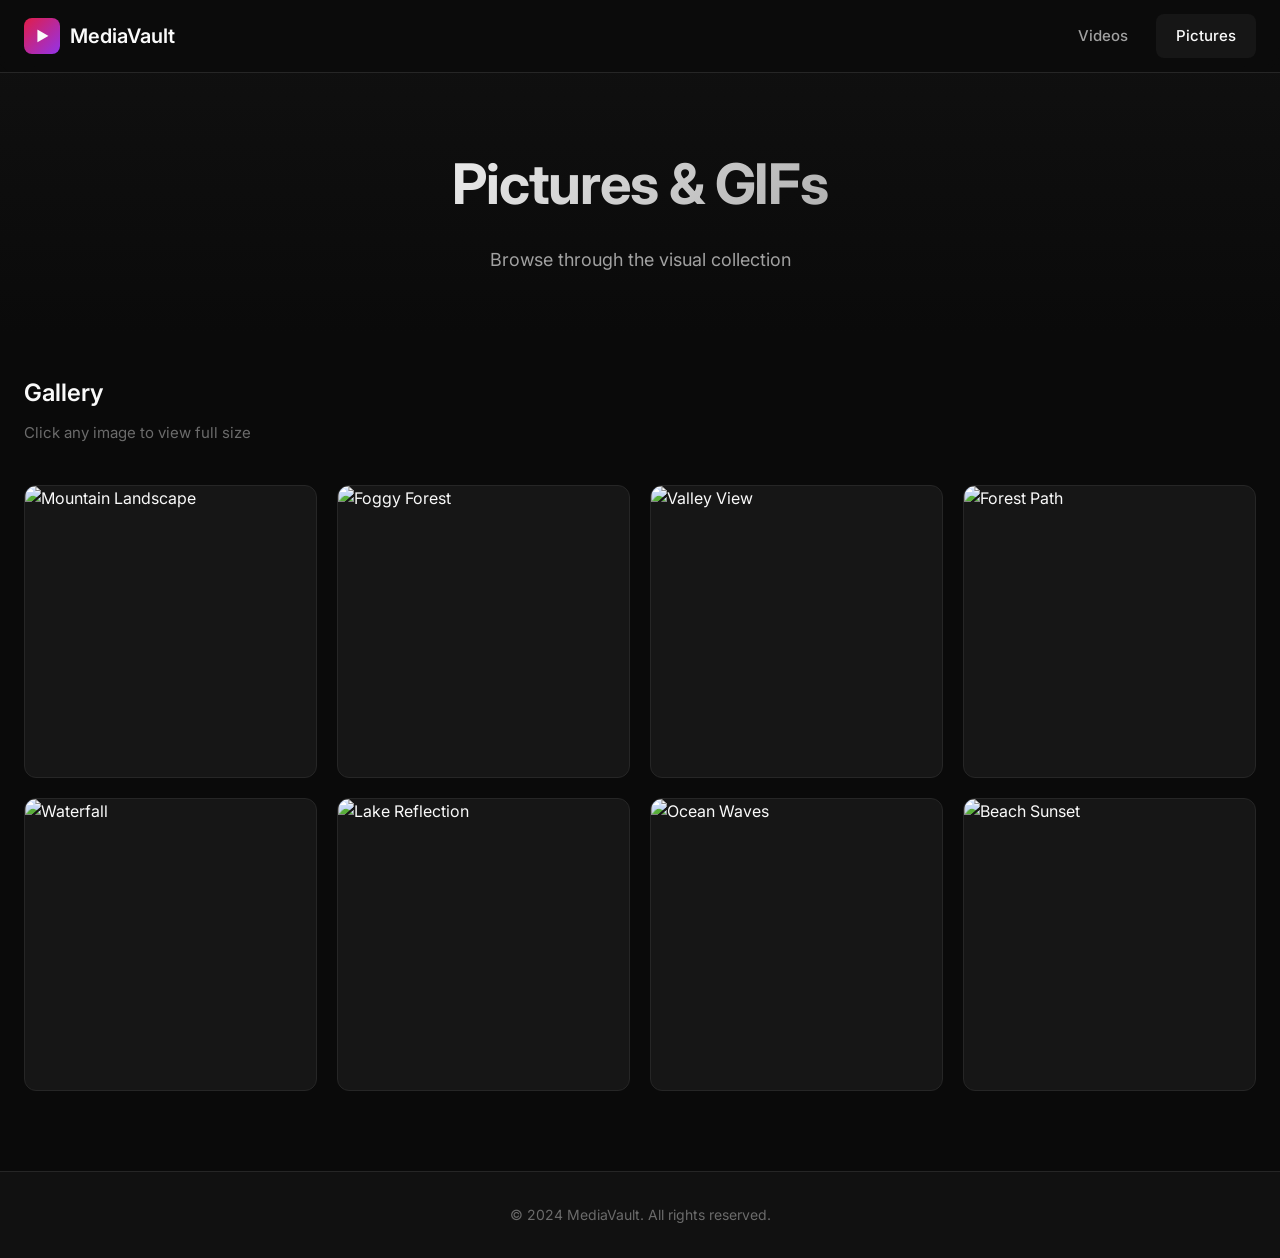
==== pages/Pictures.html @ 7b920258 "Add files via upload" ====
<!DOCTYPE html>
<html lang="en">
<head>
    <meta charset="UTF-8">
    <meta name="viewport" content="width=device-width, initial-scale=1.0">
    <title>MediaVault | Pictures & GIFs</title>
    <link rel="stylesheet" href="../styles.css">
    <link rel="preconnect" href="https://fonts.googleapis.com">
    <link rel="preconnect" href="https://fonts.gstatic.com" crossorigin>
    <link href="https://fonts.googleapis.com/css2?family=Inter:wght@300;400;500;600;700&display=swap" rel="stylesheet">
</head>
<body>
    <!-- Navigation -->
    <nav class="navbar">
        <div class="nav-container">
            <a href="../index.html" class="logo">
                <span class="logo-icon">▶</span>
                <span class="logo-text">MediaVault</span>
            </a>
            <div class="nav-links">
                <a href="../index.html" class="nav-link">Videos</a>
                <a href="Pictures.html" class="nav-link active">Pictures</a>
            </div>
        </div>
    </nav>

    <!-- Hero Section -->
    <header class="hero">
        <div class="hero-content">
            <h1 class="hero-title">Pictures & GIFs</h1>
            <p class="hero-subtitle">Browse through the visual collection</p>
        </div>
    </header>

    <!-- Main Content -->
    <main class="main-content">
        <div class="container">
            <div class="section-header">
                <h2 class="section-title">Gallery</h2>
                <p class="section-description">Click any image to view full size</p>
            </div>

            <!-- Picture Grid -->
            <div class="picture-grid" id="pictureGrid">
                <!-- Cards will be populated by JavaScript -->
            </div>
        </div>
    </main>

    <!-- Lightbox -->
    <div class="lightbox" id="lightbox" onclick="closeLightbox()">
        <div class="lightbox-content" onclick="event.stopPropagation()">
            <button class="lightbox-close" onclick="closeLightbox()">&times;</button>
            <img src="" alt="" id="lightboxImg">
            <p class="lightbox-title" id="lightboxTitle"></p>
        </div>
    </div>

    <!-- Footer -->
    <footer class="footer">
        <div class="container">
            <p class="footer-text">&copy; 2024 MediaVault. All rights reserved.</p>
        </div>
    </footer>

    <script src="../scripts.js"></script>
</body>
</html>
---- styles.css ----
/* ========================================
   CSS Variables & Theme
   ======================================== */
:root {
    --bg-primary: #0a0a0a;
    --bg-secondary: #111111;
    --bg-card: #161616;
    --bg-card-hover: #1a1a1a;
    --text-primary: #fafafa;
    --text-secondary: #a1a1a1;
    --text-muted: #6b6b6b;
    --accent: #e11d48;
    --accent-hover: #f43f5e;
    --border: #262626;
    --border-hover: #404040;
    --gradient-start: #e11d48;
    --gradient-end: #9333ea;
    --shadow: rgba(0, 0, 0, 0.5);
    --radius: 12px;
    --radius-lg: 16px;
    --transition: all 0.3s cubic-bezier(0.4, 0, 0.2, 1);
}

/* ========================================
   Reset & Base Styles
   ======================================== */
*, *::before, *::after {
    margin: 0;
    padding: 0;
    box-sizing: border-box;
}

html {
    scroll-behavior: smooth;
}

body {
    font-family: 'Inter', -apple-system, BlinkMacSystemFont, sans-serif;
    background-color: var(--bg-primary);
    color: var(--text-primary);
    line-height: 1.6;
    min-height: 100vh;
    -webkit-font-smoothing: antialiased;
    -moz-osx-font-smoothing: grayscale;
}

a {
    text-decoration: none;
    color: inherit;
}

img {
    max-width: 100%;
    height: auto;
    display: block;
}

/* ========================================
   Container
   ======================================== */
.container {
    max-width: 1280px;
    margin: 0 auto;
    padding: 0 24px;
}

/* ========================================
   Navigation
   ======================================== */
.navbar {
    position: fixed;
    top: 0;
    left: 0;
    right: 0;
    z-index: 100;
    background: rgba(10, 10, 10, 0.8);
    backdrop-filter: blur(20px);
    border-bottom: 1px solid var(--border);
}

.nav-container {
    max-width: 1280px;
    margin: 0 auto;
    padding: 0 24px;
    height: 72px;
    display: flex;
    align-items: center;
    justify-content: space-between;
}

.logo {
    display: flex;
    align-items: center;
    gap: 10px;
    font-weight: 600;
    font-size: 1.25rem;
    transition: var(--transition);
}

.logo:hover {
    opacity: 0.8;
}

.logo-icon {
    display: flex;
    align-items: center;
    justify-content: center;
    width: 36px;
    height: 36px;
    background: linear-gradient(135deg, var(--gradient-start), var(--gradient-end));
    border-radius: 8px;
    font-size: 0.875rem;
}

.logo-text {
    color: var(--text-primary);
}

.nav-links {
    display: flex;
    gap: 8px;
}

.nav-link {
    padding: 10px 20px;
    border-radius: 8px;
    font-size: 0.9375rem;
    font-weight: 500;
    color: var(--text-secondary);
    transition: var(--transition);
}

.nav-link:hover {
    color: var(--text-primary);
    background: var(--bg-card);
}

.nav-link.active {
    color: var(--text-primary);
    background: var(--bg-card);
}

/* ========================================
   Hero Section
   ======================================== */
.hero {
    padding: 140px 24px 60px;
    text-align: center;
    background: linear-gradient(180deg, var(--bg-secondary) 0%, var(--bg-primary) 100%);
}

.hero-content {
    max-width: 600px;
    margin: 0 auto;
}

.hero-title {
    font-size: clamp(2rem, 5vw, 3.5rem);
    font-weight: 700;
    letter-spacing: -0.02em;
    margin-bottom: 16px;
    background: linear-gradient(135deg, var(--text-primary) 0%, var(--text-secondary) 100%);
    -webkit-background-clip: text;
    -webkit-text-fill-color: transparent;
    background-clip: text;
}

.hero-subtitle {
    font-size: 1.125rem;
    color: var(--text-secondary);
    font-weight: 400;
}

/* ========================================
   Main Content
   ======================================== */
.main-content {
    padding: 40px 0 80px;
}

.section-header {
    margin-bottom: 40px;
}

.section-title {
    font-size: 1.5rem;
    font-weight: 600;
    margin-bottom: 8px;
    color: var(--text-primary);
}

.section-description {
    color: var(--text-muted);
    font-size: 0.9375rem;
}

/* ========================================
   Video Grid
   ======================================== */
.video-grid {
    display: grid;
    grid-template-columns: repeat(auto-fill, minmax(320px, 1fr));
    gap: 24px;
}

/* ========================================
   Video Card
   ======================================== */
.video-card {
    background: var(--bg-card);
    border-radius: var(--radius-lg);
    overflow: hidden;
    border: 1px solid var(--border);
    transition: var(--transition);
    cursor: pointer;
}

.video-card:hover {
    transform: translateY(-4px);
    border-color: var(--border-hover);
    box-shadow: 0 20px 40px var(--shadow);
}

.video-card:hover .card-thumbnail img {
    transform: scale(1.05);
}

.video-card:hover .play-icon {
    opacity: 1;
    transform: translate(-50%, -50%) scale(1);
}

.card-thumbnail {
    position: relative;
    aspect-ratio: 16 / 9;
    overflow: hidden;
    background: var(--bg-secondary);
}

.card-thumbnail img {
    width: 100%;
    height: 100%;
    object-fit: cover;
    transition: var(--transition);
}

.play-icon {
    position: absolute;
    top: 50%;
    left: 50%;
    transform: translate(-50%, -50%) scale(0.8);
    width: 64px;
    height: 64px;
    background: rgba(225, 29, 72, 0.9);
    border-radius: 50%;
    display: flex;
    align-items: center;
    justify-content: center;
    opacity: 0;
    transition: var(--transition);
    backdrop-filter: blur(4px);
}

.play-icon::after {
    content: '';
    width: 0;
    height: 0;
    border-style: solid;
    border-width: 10px 0 10px 16px;
    border-color: transparent transparent transparent white;
    margin-left: 4px;
}

.card-content {
    padding: 20px;
}

.card-title {
    font-size: 1.0625rem;
    font-weight: 600;
    margin-bottom: 8px;
    color: var(--text-primary);
    display: -webkit-box;
    -webkit-line-clamp: 2;
    -webkit-box-orient: vertical;
    overflow: hidden;
}

.card-description {
    font-size: 0.875rem;
    color: var(--text-secondary);
    display: -webkit-box;
    -webkit-line-clamp: 2;
    -webkit-box-orient: vertical;
    overflow: hidden;
    line-height: 1.5;
}

/* ========================================
   Picture Grid (Pictures Page)
   ======================================== */
.picture-grid {
    display: grid;
    grid-template-columns: repeat(auto-fill, minmax(280px, 1fr));
    gap: 20px;
}

.picture-card {
    position: relative;
    background: var(--bg-card);
    border-radius: var(--radius);
    overflow: hidden;
    border: 1px solid var(--border);
    transition: var(--transition);
}

.picture-card:hover {
    transform: scale(1.02);
    border-color: var(--border-hover);
    box-shadow: 0 16px 32px var(--shadow);
}

.picture-card:hover .picture-overlay {
    opacity: 1;
}

.picture-wrapper {
    position: relative;
    aspect-ratio: 1;
    overflow: hidden;
}

.picture-wrapper img {
    width: 100%;
    height: 100%;
    object-fit: cover;
    transition: var(--transition);
}

.picture-card:hover .picture-wrapper img {
    transform: scale(1.05);
}

.picture-overlay {
    position: absolute;
    inset: 0;
    background: linear-gradient(to top, rgba(0, 0, 0, 0.8) 0%, transparent 50%);
    opacity: 0;
    transition: var(--transition);
    display: flex;
    align-items: flex-end;
    padding: 20px;
}

.picture-title {
    font-size: 0.9375rem;
    font-weight: 500;
    color: var(--text-primary);
}

/* Lightbox */
.lightbox {
    position: fixed;
    inset: 0;
    z-index: 1000;
    background: rgba(0, 0, 0, 0.95);
    display: flex;
    align-items: center;
    justify-content: center;
    opacity: 0;
    visibility: hidden;
    transition: var(--transition);
    backdrop-filter: blur(20px);
}

.lightbox.active {
    opacity: 1;
    visibility: visible;
}

.lightbox-content {
    position: relative;
    max-width: 90vw;
    max-height: 90vh;
}

.lightbox-content img {
    max-width: 100%;
    max-height: 90vh;
    border-radius: var(--radius);
    box-shadow: 0 32px 64px var(--shadow);
}

.lightbox-close {
    position: absolute;
    top: -48px;
    right: 0;
    width: 40px;
    height: 40px;
    background: var(--bg-card);
    border: 1px solid var(--border);
    border-radius: 50%;
    color: var(--text-primary);
    font-size: 1.5rem;
    cursor: pointer;
    display: flex;
    align-items: center;
    justify-content: center;
    transition: var(--transition);
}

.lightbox-close:hover {
    background: var(--accent);
    border-color: var(--accent);
}

.lightbox-title {
    position: absolute;
    bottom: -48px;
    left: 0;
    right: 0;
    text-align: center;
    color: var(--text-primary);
    font-size: 1rem;
    font-weight: 500;
}

/* ========================================
   Footer
   ======================================== */
.footer {
    padding: 32px 0;
    border-top: 1px solid var(--border);
    background: var(--bg-secondary);
}

.footer-text {
    text-align: center;
    color: var(--text-muted);
    font-size: 0.875rem;
}

/* ========================================
   Empty State
   ======================================== */
.empty-state {
    text-align: center;
    padding: 80px 24px;
    color: var(--text-muted);
}

.empty-state-icon {
    font-size: 4rem;
    margin-bottom: 16px;
    opacity: 0.5;
}

.empty-state-text {
    font-size: 1.125rem;
}

/* ========================================
   Detail Modal
   ======================================== */
.detail-modal {
    position: fixed;
    inset: 0;
    z-index: 1000;
    background: rgba(0, 0, 0, 0.9);
    display: flex;
    align-items: center;
    justify-content: center;
    opacity: 0;
    visibility: hidden;
    transition: var(--transition);
    backdrop-filter: blur(20px);
    padding: 24px;
}

.detail-modal.active {
    opacity: 1;
    visibility: visible;
}

.detail-modal-content {
    position: relative;
    background: var(--bg-card);
    border-radius: var(--radius-lg);
    border: 1px solid var(--border);
    max-width: 900px;
    width: 100%;
    max-height: 90vh;
    overflow: hidden;
    box-shadow: 0 32px 64px rgba(0, 0, 0, 0.5);
}

.detail-modal-close {
    position: absolute;
    top: 16px;
    right: 16px;
    z-index: 10;
    width: 40px;
    height: 40px;
    background: rgba(0, 0, 0, 0.6);
    border: 1px solid var(--border);
    border-radius: 50%;
    color: var(--text-primary);
    font-size: 1.5rem;
    cursor: pointer;
    display: flex;
    align-items: center;
    justify-content: center;
    transition: var(--transition);
}

.detail-modal-close:hover {
    background: var(--accent);
    border-color: var(--accent);
}

.detail-modal-inner {
    display: flex;
    flex-direction: row;
}

.detail-modal-info {
    flex: 1;
    padding: 40px;
    display: flex;
    flex-direction: column;
    justify-content: center;
    order: 1;
}

.detail-modal-media {
    flex: 1.2;
    order: 2;
}

.detail-modal-badge {
    display: inline-block;
    padding: 6px 14px;
    background: linear-gradient(135deg, var(--gradient-start), var(--gradient-end));
    border-radius: 20px;
    font-size: 0.75rem;
    font-weight: 600;
    text-transform: uppercase;
    letter-spacing: 0.05em;
    color: white;
    margin-bottom: 20px;
    width: fit-content;
}

.detail-modal-title {
    font-size: 1.75rem;
    font-weight: 700;
    color: var(--text-primary);
    margin-bottom: 16px;
    line-height: 1.3;
}

.detail-modal-description {
    font-size: 1rem;
    color: var(--text-secondary);
    line-height: 1.6;
    margin-bottom: 32px;
}

.detail-modal-link {
    display: inline-flex;
    align-items: center;
    gap: 10px;
    padding: 14px 28px;
    background: var(--accent);
    color: white;
    border-radius: 8px;
    font-weight: 600;
    font-size: 0.9375rem;
    transition: var(--transition);
    width: fit-content;
}

.detail-modal-link:hover {
    background: var(--accent-hover);
    transform: translateY(-2px);
    box-shadow: 0 8px 24px rgba(225, 29, 72, 0.3);
}

.detail-modal-link svg {
    flex-shrink: 0;
}

.detail-modal-image-wrapper {
    position: relative;
    width: 100%;
    height: 100%;
    min-height: 400px;
    overflow: hidden;
}

.detail-modal-image-wrapper img {
    width: 100%;
    height: 100%;
    object-fit: cover;
}

.detail-modal-image-clickable {
    cursor: pointer;
}

.detail-modal-play-overlay,
.detail-modal-zoom-overlay {
    position: absolute;
    inset: 0;
    background: rgba(0, 0, 0, 0.3);
    display: flex;
    align-items: center;
    justify-content: center;
    opacity: 0;
    transition: var(--transition);
}

.detail-modal-image-wrapper:hover .detail-modal-play-overlay,
.detail-modal-image-wrapper:hover .detail-modal-zoom-overlay {
    opacity: 1;
}

.detail-modal-play-icon {
    width: 80px;
    height: 80px;
    background: rgba(225, 29, 72, 0.9);
    border-radius: 50%;
    display: flex;
    align-items: center;
    justify-content: center;
    backdrop-filter: blur(4px);
}

.detail-modal-play-icon::after {
    content: '';
    width: 0;
    height: 0;
    border-style: solid;
    border-width: 14px 0 14px 22px;
    border-color: transparent transparent transparent white;
    margin-left: 6px;
}

.detail-modal-zoom-overlay svg {
    color: white;
    filter: drop-shadow(0 2px 8px rgba(0, 0, 0, 0.3));
}

/* ========================================
   Responsive Design
   ======================================== */

/* Large Desktops (1440px+) */
@media (min-width: 1440px) {
    .container {
        max-width: 1400px;
    }
    
    .video-grid {
        grid-template-columns: repeat(4, 1fr);
    }
    
    .picture-grid {
        grid-template-columns: repeat(5, 1fr);
    }
}

/* Laptops / Desktops (1024px - 1439px) */
@media (max-width: 1439px) and (min-width: 1024px) {
    .video-grid {
        grid-template-columns: repeat(3, 1fr);
    }
    
    .picture-grid {
        grid-template-columns: repeat(4, 1fr);
    }
}

/* Tablets Landscape (768px - 1023px) */
@media (max-width: 1023px) and (min-width: 768px) {
    .container {
        padding: 0 20px;
    }
    
    .nav-container {
        padding: 0 20px;
    }
    
    .video-grid {
        grid-template-columns: repeat(2, 1fr);
        gap: 20px;
    }
    
    .picture-grid {
        grid-template-columns: repeat(3, 1fr);
        gap: 16px;
    }
    
    .hero {
        padding: 130px 20px 50px;
    }
    
    .hero-title {
        font-size: 2.25rem;
    }
    
    .section-title {
        font-size: 1.375rem;
    }
    
    /* Detail Modal Tablet */
    .detail-modal-inner {
        flex-direction: column-reverse;
    }
    
    .detail-modal-info {
        padding: 32px;
    }
    
    .detail-modal-media {
        flex: none;
    }
    
    .detail-modal-image-wrapper {
        min-height: 280px;
    }
    
    .detail-modal-title {
        font-size: 1.5rem;
    }
}

/* Tablets Portrait (600px - 767px) */
@media (max-width: 767px) and (min-width: 600px) {
    .container {
        padding: 0 16px;
    }
    
    .nav-container {
        height: 64px;
        padding: 0 16px;
    }
    
    .logo-icon {
        width: 32px;
        height: 32px;
    }
    
    .nav-link {
        padding: 8px 16px;
        font-size: 0.875rem;
    }
    
    .hero {
        padding: 120px 16px 40px;
    }
    
    .hero-title {
        font-size: 2rem;
    }
    
    .hero-subtitle {
        font-size: 1rem;
    }
    
    .main-content {
        padding: 32px 0 60px;
    }
    
    .section-header {
        margin-bottom: 32px;
    }
    
    .section-title {
        font-size: 1.25rem;
    }
    
    .video-grid {
        grid-template-columns: repeat(2, 1fr);
        gap: 16px;
    }
    
    .picture-grid {
        grid-template-columns: repeat(2, 1fr);
        gap: 12px;
    }
    
    .card-content {
        padding: 16px;
    }
    
    .card-title {
        font-size: 1rem;
    }
    
    .play-icon {
        width: 56px;
        height: 56px;
    }
    
    /* Detail Modal Tablet Portrait */
    .detail-modal {
        padding: 16px;
    }
    
    .detail-modal-inner {
        flex-direction: column-reverse;
    }
    
    .detail-modal-content {
        max-height: 85vh;
        overflow-y: auto;
    }
    
    .detail-modal-info {
        padding: 28px;
    }
    
    .detail-modal-media {
        flex: none;
    }
    
    .detail-modal-image-wrapper {
        min-height: 240px;
    }
    
    .detail-modal-title {
        font-size: 1.375rem;
    }
    
    .detail-modal-description {
        margin-bottom: 24px;
    }
}

/* Large Phones (480px - 599px) */
@media (max-width: 599px) and (min-width: 480px) {
    .container {
        padding: 0 16px;
    }
    
    .nav-container {
        height: 60px;
        padding: 0 16px;
    }
    
    .logo-icon {
        width: 32px;
        height: 32px;
        font-size: 0.75rem;
    }
    
    .logo-text {
        font-size: 1.125rem;
    }
    
    .nav-link {
        padding: 8px 14px;
        font-size: 0.8125rem;
    }
    
    .hero {
        padding: 110px 16px 32px;
    }
    
    .hero-title {
        font-size: 1.75rem;
        line-height: 1.2;
    }
    
    .hero-subtitle {
        font-size: 0.9375rem;
    }
    
    .main-content {
        padding: 24px 0 48px;
    }
    
    .section-header {
        margin-bottom: 24px;
    }
    
    .section-title {
        font-size: 1.125rem;
    }
    
    .section-description {
        font-size: 0.875rem;
    }
    
    .video-grid {
        grid-template-columns: 1fr;
        gap: 16px;
    }
    
    .picture-grid {
        grid-template-columns: repeat(2, 1fr);
        gap: 12px;
    }
    
    .card-content {
        padding: 14px;
    }
    
    .card-title {
        font-size: 0.9375rem;
        margin-bottom: 6px;
    }
    
    .card-description {
        font-size: 0.8125rem;
    }
    
    .play-icon {
        width: 52px;
        height: 52px;
    }
    
    .picture-overlay {
        padding: 16px;
    }
    
    .picture-title {
        font-size: 0.875rem;
    }
    
    .footer {
        padding: 24px 0;
    }
    
    .footer-text {
        font-size: 0.8125rem;
    }
    
    /* Detail Modal Large Phone */
    .detail-modal {
        padding: 12px;
    }
    
    .detail-modal-inner {
        flex-direction: column-reverse;
    }
    
    .detail-modal-content {
        max-height: 90vh;
        overflow-y: auto;
    }
    
    .detail-modal-info {
        padding: 24px;
    }
    
    .detail-modal-media {
        flex: none;
    }
    
    .detail-modal-image-wrapper {
        min-height: 220px;
    }
    
    .detail-modal-title {
        font-size: 1.25rem;
    }
    
    .detail-modal-description {
        font-size: 0.9375rem;
        margin-bottom: 20px;
    }
    
    .detail-modal-link {
        padding: 12px 24px;
        font-size: 0.875rem;
    }
    
    .detail-modal-play-icon {
        width: 64px;
        height: 64px;
    }
}

/* Small Phones (320px - 479px) */
@media (max-width: 479px) {
    .container {
        padding: 0 12px;
    }
    
    .nav-container {
        height: 56px;
        padding: 0 12px;
    }
    
    .logo-icon {
        width: 28px;
        height: 28px;
        font-size: 0.625rem;
        border-radius: 6px;
    }
    
    .logo-text {
        display: none;
    }
    
    .nav-links {
        gap: 4px;
    }
    
    .nav-link {
        padding: 6px 12px;
        font-size: 0.8125rem;
        border-radius: 6px;
    }
    
    .hero {
        padding: 100px 12px 28px;
    }
    
    .hero-title {
        font-size: 1.5rem;
        line-height: 1.2;
        margin-bottom: 12px;
    }
    
    .hero-subtitle {
        font-size: 0.875rem;
    }
    
    .main-content {
        padding: 20px 0 40px;
    }
    
    .section-header {
        margin-bottom: 20px;
    }
    
    .section-title {
        font-size: 1.0625rem;
    }
    
    .section-description {
        font-size: 0.8125rem;
    }
    
    .video-grid {
        grid-template-columns: 1fr;
        gap: 14px;
    }
    
    .video-card {
        border-radius: var(--radius);
    }
    
    .picture-grid {
        grid-template-columns: repeat(2, 1fr);
        gap: 10px;
    }
    
    .picture-card {
        border-radius: 10px;
    }
    
    .card-content {
        padding: 12px;
    }
    
    .card-title {
        font-size: 0.875rem;
        margin-bottom: 4px;
        -webkit-line-clamp: 1;
    }
    
    .card-description {
        font-size: 0.75rem;
        -webkit-line-clamp: 2;
    }
    
    .play-icon {
        width: 48px;
        height: 48px;
    }
    
    .play-icon::after {
        border-width: 8px 0 8px 12px;
        margin-left: 3px;
    }
    
    .picture-overlay {
        padding: 12px;
    }
    
    .picture-title {
        font-size: 0.8125rem;
    }
    
    .footer {
        padding: 20px 0;
    }
    
    .footer-text {
        font-size: 0.75rem;
    }
    
    /* Lightbox adjustments */
    .lightbox-content {
        max-width: 95vw;
        padding: 0 8px;
    }
    
    .lightbox-close {
        top: -40px;
        width: 36px;
        height: 36px;
        font-size: 1.25rem;
    }
    
    .lightbox-title {
        bottom: -40px;
        font-size: 0.875rem;
        padding: 0 12px;
    }
    
    /* Detail Modal Small Phone */
    .detail-modal {
        padding: 8px;
    }
    
    .detail-modal-inner {
        flex-direction: column-reverse;
    }
    
    .detail-modal-content {
        max-height: 92vh;
        overflow-y: auto;
        border-radius: var(--radius);
    }
    
    .detail-modal-close {
        top: 12px;
        right: 12px;
        width: 36px;
        height: 36px;
        font-size: 1.25rem;
    }
    
    .detail-modal-info {
        padding: 20px;
    }
    
    .detail-modal-media {
        flex: none;
    }
    
    .detail-modal-image-wrapper {
        min-height: 180px;
    }
    
    .detail-modal-badge {
        padding: 5px 12px;
        font-size: 0.6875rem;
        margin-bottom: 16px;
    }
    
    .detail-modal-title {
        font-size: 1.125rem;
        margin-bottom: 12px;
    }
    
    .detail-modal-description {
        font-size: 0.875rem;
        margin-bottom: 20px;
    }
    
    .detail-modal-link {
        padding: 12px 20px;
        font-size: 0.8125rem;
        width: 100%;
        justify-content: center;
    }
    
    .detail-modal-play-icon {
        width: 56px;
        height: 56px;
    }
    
    .detail-modal-play-icon::after {
        border-width: 10px 0 10px 16px;
        margin-left: 4px;
    }
}

/* Extra Small Phones (under 320px) */
@media (max-width: 319px) {
    .container {
        padding: 0 8px;
    }
    
    .nav-container {
        padding: 0 8px;
    }
    
    .nav-link {
        padding: 6px 10px;
        font-size: 0.75rem;
    }
    
    .hero {
        padding: 90px 8px 24px;
    }
    
    .hero-title {
        font-size: 1.25rem;
    }
    
    .hero-subtitle {
        font-size: 0.8125rem;
    }
    
    .picture-grid {
        grid-template-columns: 1fr;
        gap: 12px;
    }
    
    .picture-wrapper {
        aspect-ratio: 4 / 3;
    }
}

/* Touch Device Optimizations */
@media (hover: none) and (pointer: coarse) {
    .video-card:hover {
        transform: none;
    }
    
    .picture-card:hover {
        transform: none;
    }
    
    .play-icon {
        opacity: 1;
        transform: translate(-50%, -50%) scale(1);
        background: rgba(225, 29, 72, 0.85);
    }
    
    .picture-overlay {
        opacity: 1;
        background: linear-gradient(to top, rgba(0, 0, 0, 0.7) 0%, transparent 60%);
    }
    
    .nav-link:hover {
        background: transparent;
    }
    
    .nav-link:active {
        background: var(--bg-card);
    }
}

/* Landscape Mode for Phones */
@media (max-height: 500px) and (orientation: landscape) {
    .hero {
        padding: 80px 24px 20px;
    }
    
    .hero-title {
        font-size: 1.5rem;
        margin-bottom: 8px;
    }
    
    .hero-subtitle {
        font-size: 0.875rem;
    }
    
    .main-content {
        padding: 16px 0 32px;
    }
    
    .section-header {
        margin-bottom: 16px;
    }
    
    .video-grid {
        grid-template-columns: repeat(2, 1fr);
        gap: 12px;
    }
    
    .picture-grid {
        grid-template-columns: repeat(3, 1fr);
        gap: 10px;
    }
    
    .lightbox-content {
        max-height: 85vh;
    }
    
    .lightbox-content img {
        max-height: 80vh;
    }
}

/* High DPI / Retina Displays */
@media (-webkit-min-device-pixel-ratio: 2), (min-resolution: 192dpi) {
    .logo-icon,
    .play-icon {
        -webkit-font-smoothing: antialiased;
    }
}

/* Reduced Motion for Accessibility */
@media (prefers-reduced-motion: reduce) {
    *,
    *::before,
    *::after {
        animation-duration: 0.01ms !important;
        animation-iteration-count: 1 !important;
        transition-duration: 0.01ms !important;
    }
    
    html {
        scroll-behavior: auto;
    }
}

/* ========================================
   Animations
   ======================================== */
@keyframes fadeInUp {
    from {
        opacity: 0;
        transform: translateY(20px);
    }
    to {
        opacity: 1;
        transform: translateY(0);
    }
}

.video-card, .picture-card {
    animation: fadeInUp 0.5s ease forwards;
}

.video-card:nth-child(1), .picture-card:nth-child(1) { animation-delay: 0.05s; }
.video-card:nth-child(2), .picture-card:nth-child(2) { animation-delay: 0.1s; }
.video-card:nth-child(3), .picture-card:nth-child(3) { animation-delay: 0.15s; }
.video-card:nth-child(4), .picture-card:nth-child(4) { animation-delay: 0.2s; }
.video-card:nth-child(5), .picture-card:nth-child(5) { animation-delay: 0.25s; }
.video-card:nth-child(6), .picture-card:nth-child(6) { animation-delay: 0.3s; }
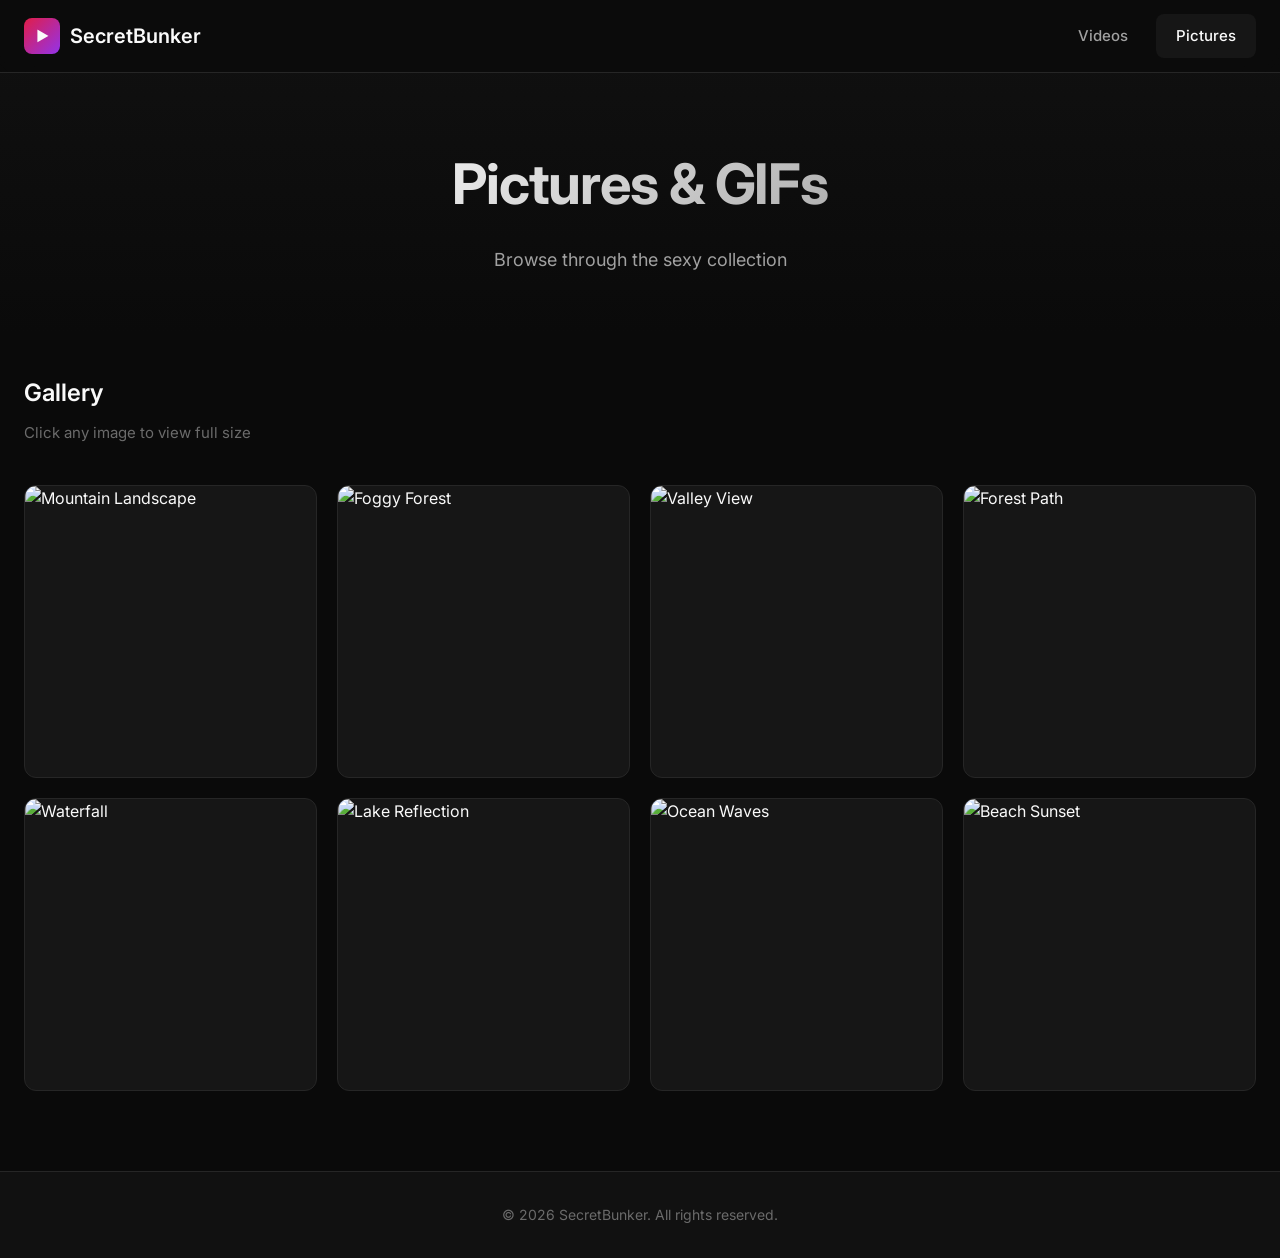
==== commit 8b64460e: "Update Pictures.html" ====
--- a/pages/Pictures.html
+++ b/pages/Pictures.html
@@ -3,7 +3,7 @@
 <head>
     <meta charset="UTF-8">
     <meta name="viewport" content="width=device-width, initial-scale=1.0">
-    <title>MediaVault | Pictures & GIFs</title>
+    <title>Secret Bunker | Pictures & GIFs</title>
     <link rel="stylesheet" href="../styles.css">
     <link rel="preconnect" href="https://fonts.googleapis.com">
     <link rel="preconnect" href="https://fonts.gstatic.com" crossorigin>
@@ -15,7 +15,7 @@
         <div class="nav-container">
             <a href="../index.html" class="logo">
                 <span class="logo-icon">▶</span>
-                <span class="logo-text">MediaVault</span>
+                <span class="logo-text">SecretBunker</span>
             </a>
             <div class="nav-links">
                 <a href="../index.html" class="nav-link">Videos</a>
@@ -28,7 +28,7 @@
     <header class="hero">
         <div class="hero-content">
             <h1 class="hero-title">Pictures & GIFs</h1>
-            <p class="hero-subtitle">Browse through the visual collection</p>
+            <p class="hero-subtitle">Browse through the sexy collection</p>
         </div>
     </header>
 
@@ -59,7 +59,7 @@
     <!-- Footer -->
     <footer class="footer">
         <div class="container">
-            <p class="footer-text">&copy; 2024 MediaVault. All rights reserved.</p>
+            <p class="footer-text">&copy; 2026 SecretBunker. All rights reserved.</p>
         </div>
     </footer>
 
